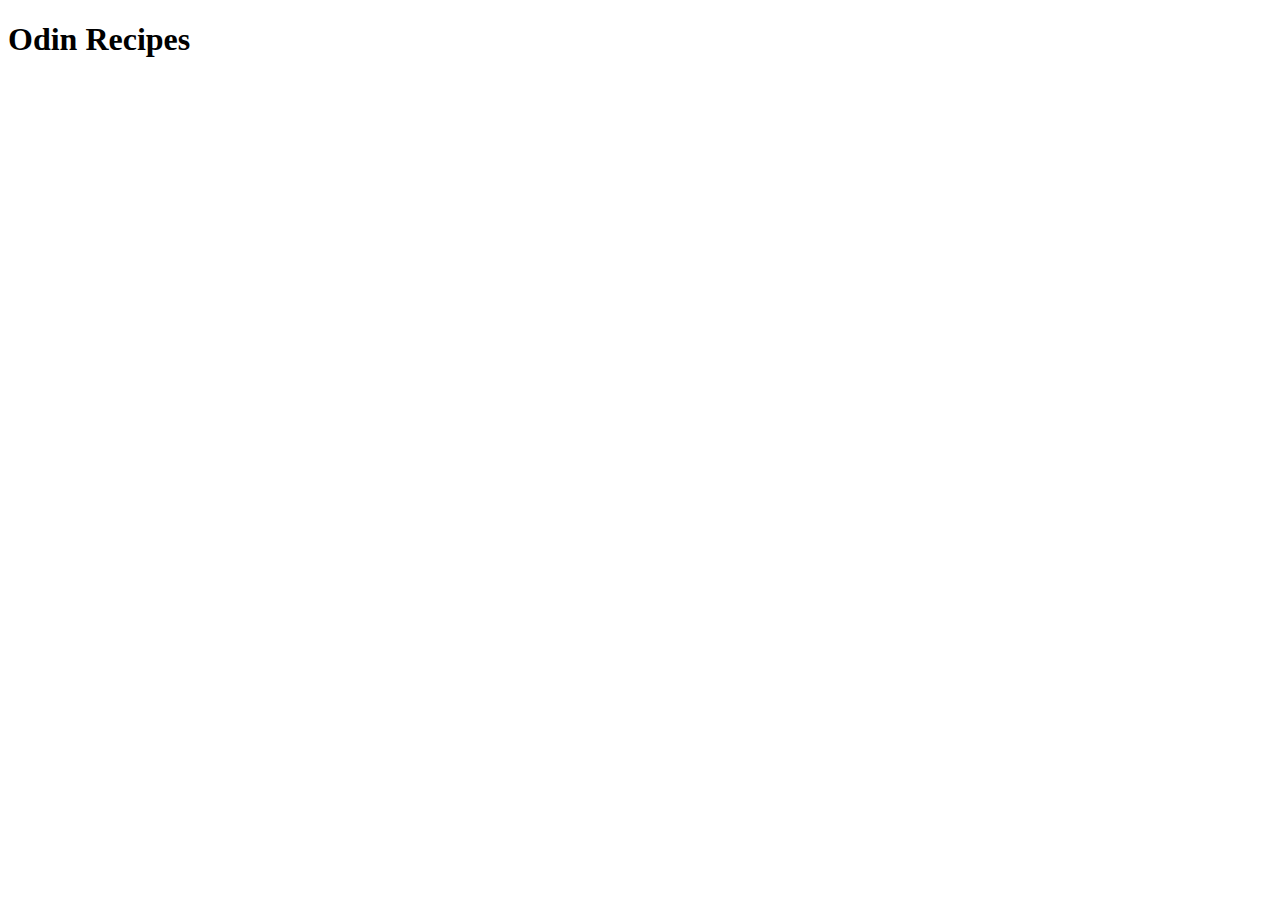
==== index.html @ 6695e252 "Update README and create index.html" ====
<!DOCTYPE html>
<html lang="en">
<head>
    <meta charset="UTF-8">
    <meta http-equiv="X-UA-Compatible" content="IE=edge">
    <meta name="viewport" content="width=, initial-scale=1.0">
    <title>Odin Recipes</title>
</head>
<body>
    <h1>Odin Recipes</h1>
</body>
</html>
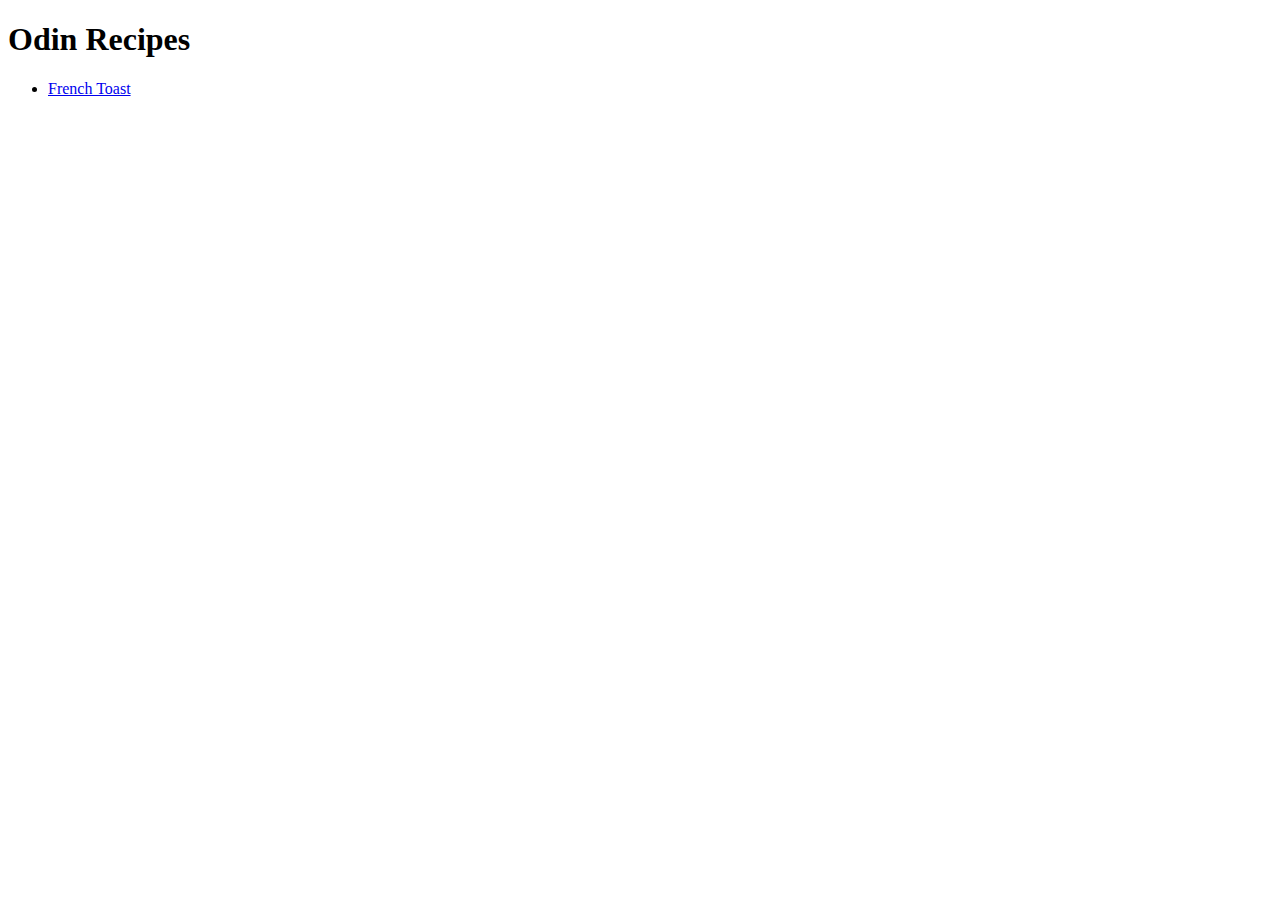
==== commit 0e47d288: "Create recipes folder and link first page" ====
--- a/index.html
+++ b/index.html
@@ -8,5 +8,8 @@
 </head>
 <body>
     <h1>Odin Recipes</h1>
+    <ul>
+        <li><a href="recipes/frenchtoast.html">French Toast</a></li>
+    </ul>
 </body>
 </html>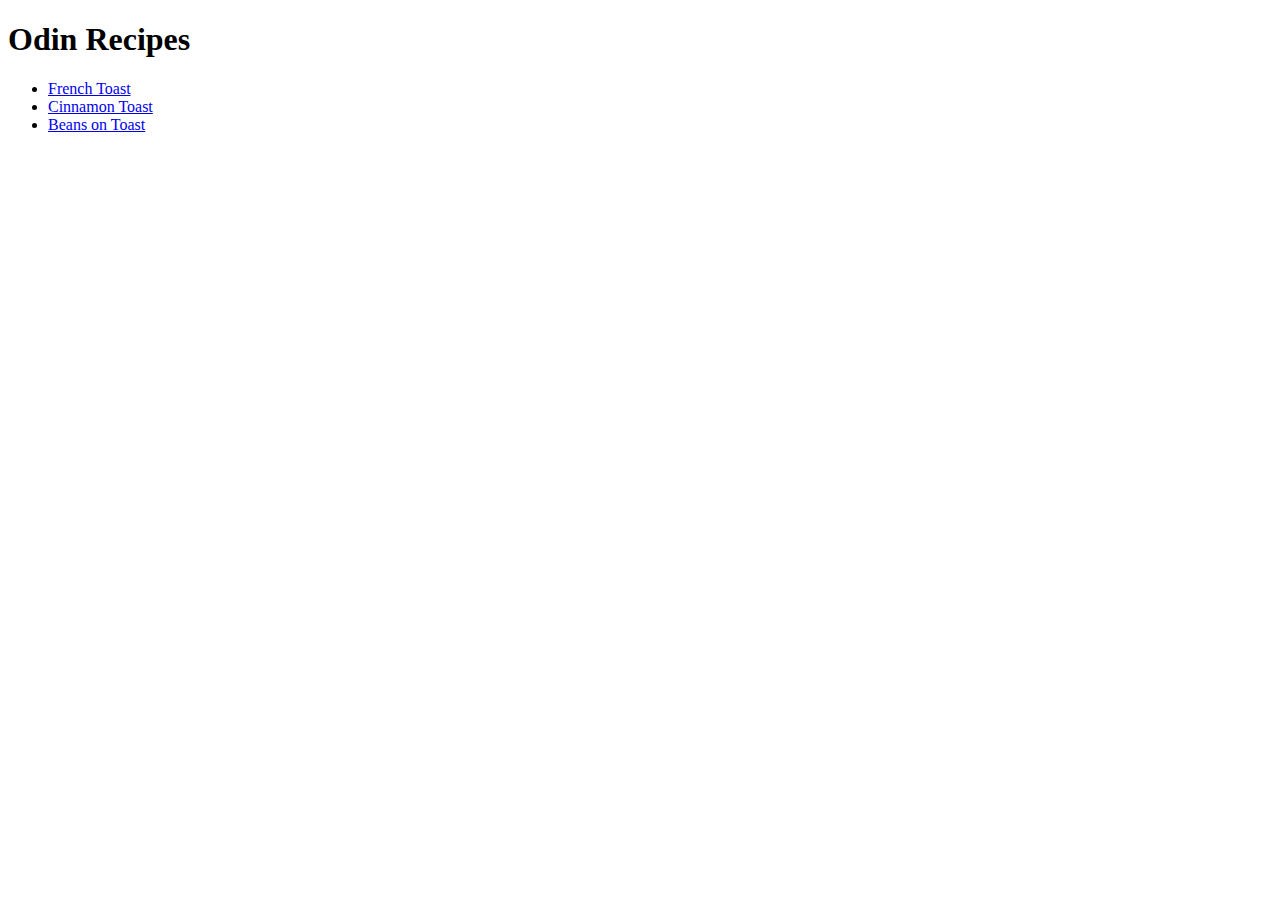
==== commit 2c166875: "Add more recipes and links from index" ====
--- a/index.html
+++ b/index.html
@@ -10,6 +10,8 @@
     <h1>Odin Recipes</h1>
     <ul>
         <li><a href="recipes/frenchtoast.html">French Toast</a></li>
+        <li><a href="recipes/cinnamontoast.html">Cinnamon Toast</a></li>
+        <li><a href="recipes/beansontoast.html">Beans on Toast</a></li>
     </ul>
 </body>
 </html>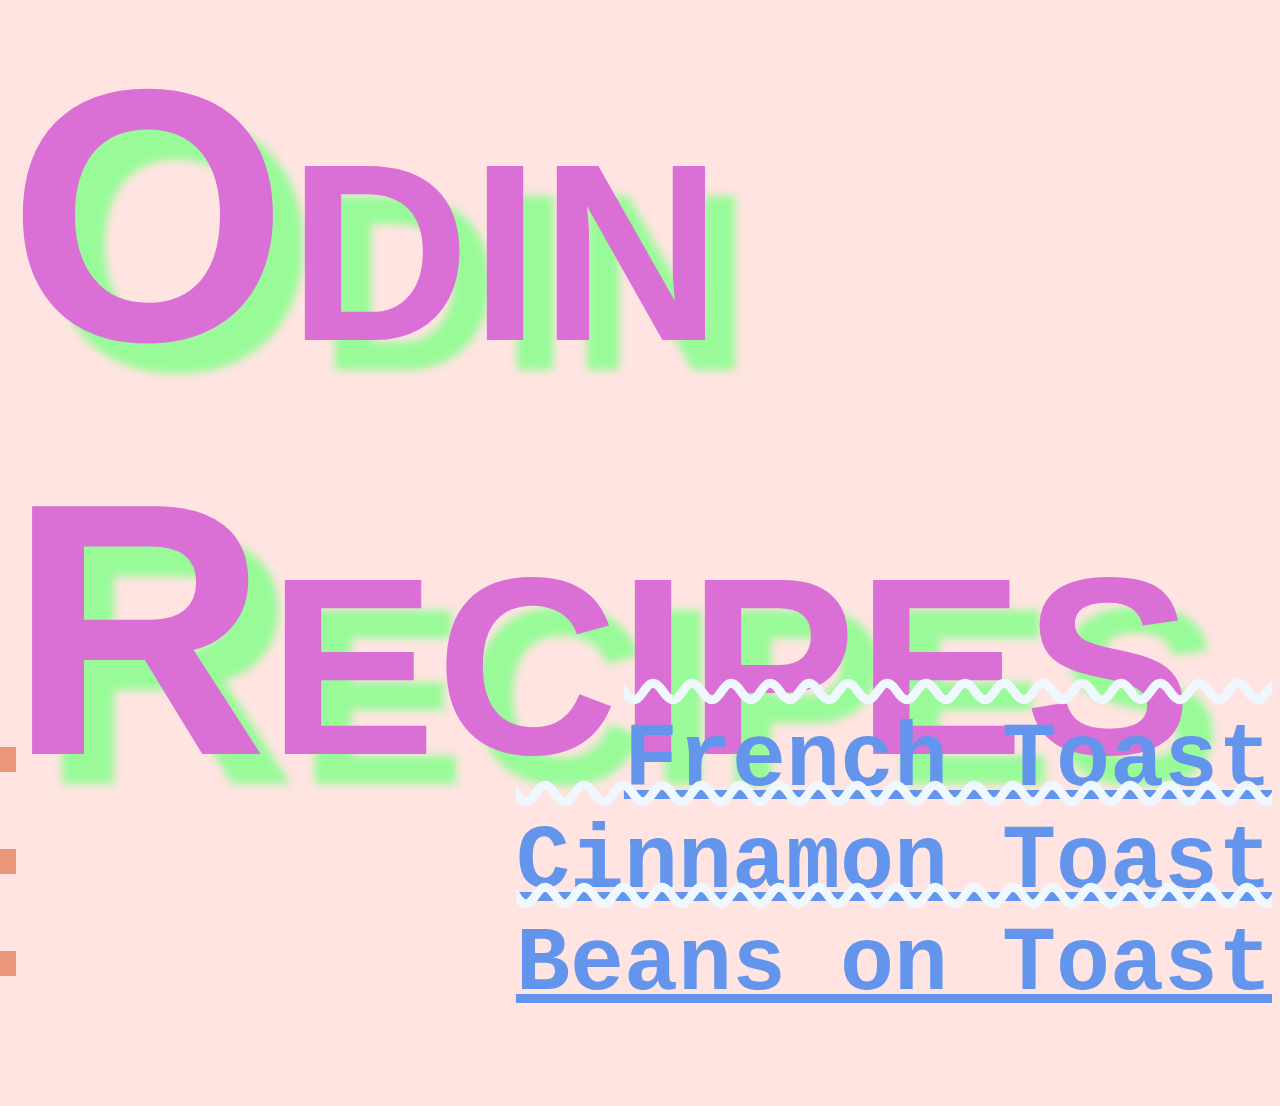
==== commit 0c0b7602: "Added style to index.html" ====
--- a/index.html
+++ b/index.html
@@ -5,8 +5,9 @@
     <meta http-equiv="X-UA-Compatible" content="IE=edge">
     <meta name="viewport" content="width=, initial-scale=1.0">
     <title>Odin Recipes</title>
+    <link rel="stylesheet" href="style.css">
 </head>
-<body>
+<body class="landing">
     <h1>Odin Recipes</h1>
     <ul>
         <li><a href="recipes/frenchtoast.html">French Toast</a></li>
--- a/style.css
+++ b/style.css
@@ -0,0 +1,47 @@
+.landing {
+    background-color: mistyrose;
+
+}
+.landing > h1 {
+    font-family:'Franklin Gothic Medium', 'Arial Narrow', Arial, sans-serif;
+    color: orchid;
+    font-size: 40vh;
+    font-variant: small-caps;
+    margin-top: 0;
+    margin-bottom: -0.6em;
+    text-shadow: 30px 30px 8px palegreen;
+    z-index: -3;
+
+    
+    
+}
+
+.landing > ul {
+    font-family: 'Courier New', Courier, monospace;
+    font-size: 10vh;
+    text-align: right;
+    font-weight: bolder;
+    list-style-type: square;
+    text-decoration: overline wavy aliceblue;
+    color: darksalmon;
+
+    
+    
+}
+
+.landing a {
+    color:cornflowerblue;
+}
+
+.landing a:hover {
+    color: hotpink;
+    text-transform: uppercase;
+}
+
+.landing a:visited {
+    color: seagreen;
+}
+
+.landing a:active {
+    color:orangered;
+}
